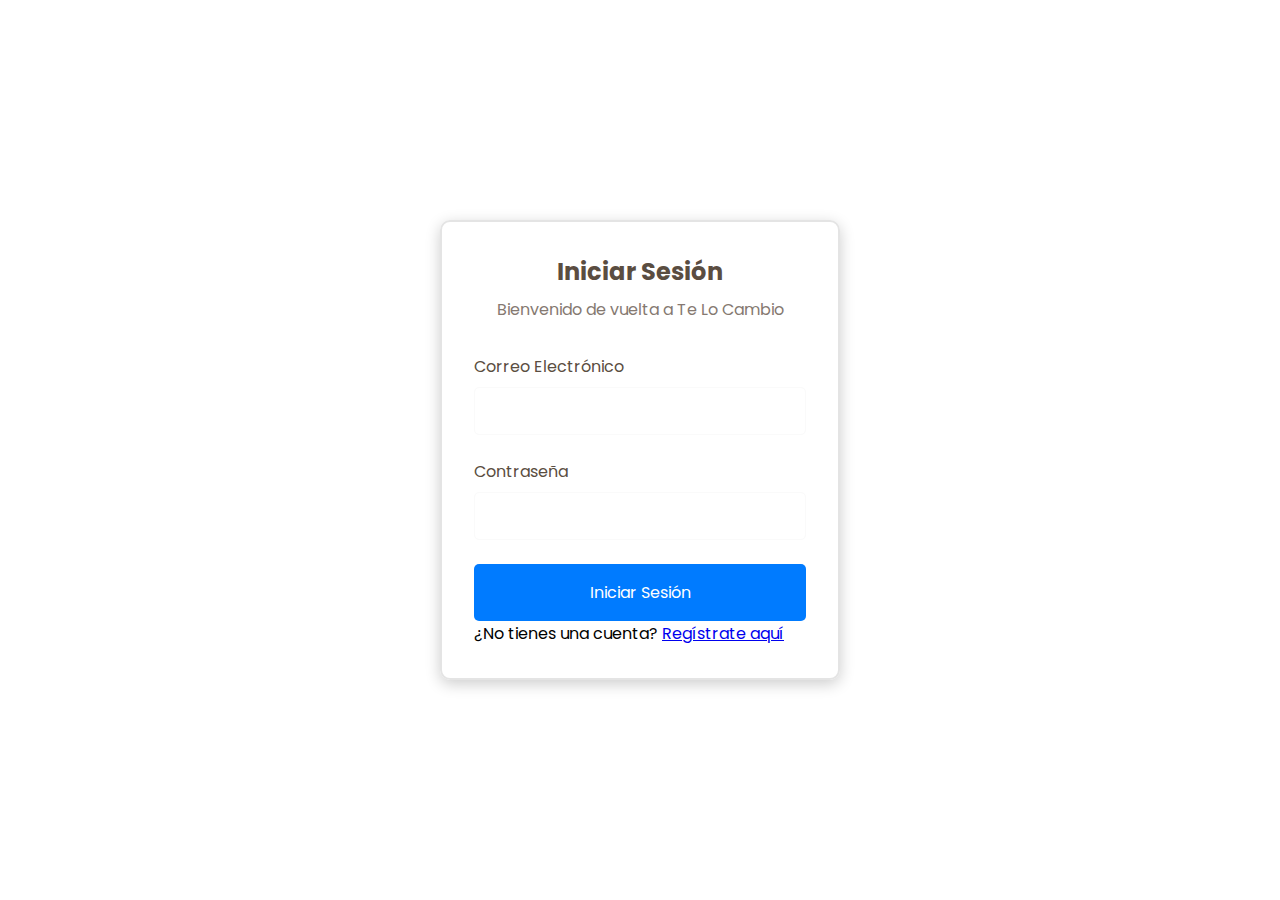
==== login.html @ 3cc558f5 "Local a GitHub" ====
<!DOCTYPE html>
<html lang="es">
<head>
    <meta charset="UTF-8">
    <meta name="viewport" content="width=device-width, initial-scale=1.0">
    <title>Iniciar Sesión - Te Lo Cambio</title>
    <link rel="stylesheet" href="static/css/auth.css">
    <link href="https://fonts.googleapis.com/css2?family=Poppins:wght@300;400;500;600;700&display=swap" rel="stylesheet">
</head>
<body class="login-page">
    <div class="auth-container">
        <div class="auth-header">
            <h2>Iniciar Sesión</h2>
            <p>Bienvenido de vuelta a Te Lo Cambio</p>
        </div>
        <form action="/auth/login" method="POST">
            <div class="form-group">
                <label for="email">Correo Electrónico</label>
                <input type="email" id="email" name="email" required>
            </div>
            <div class="form-group">
                <label for="password">Contraseña</label>
                <input type="password" id="password" name="password" required>
            </div>
            <button type="submit" class="submit-btn">Iniciar Sesión</button>
        </form>
        <div class="form-footer">
            <p>¿No tienes una cuenta? <a href="register.html">Regístrate aquí</a></p>
        </div>
    </div>
    <script src="static/js/auth.js"></script>
</body>
</html>
---- static/css/auth.css ----
/* Estilos para las páginas de autenticación */
* {
    margin: 0;
    padding: 0;
    box-sizing: border-box;
    font-family: 'Poppins', sans-serif;
}

body {
    background-color: #fffffff2;
    background-size: cover;
    background-position: center;
    background-attachment: fixed;
    height: 100vh;
    display: flex;
    align-items: center;
    justify-content: center;
}

.auth-container {
    background-color: #fffffff2; /* Tonalidad clara y suave */
    padding: 2rem;
    border-radius: 10px;
    border: 2px solid #e4e4e4; /* Marco alrededor del formulario */
    box-shadow: 0 4px 15px rgba(0, 0, 0, 0.2);
    width: 100%;
    max-width: 400px;
    opacity: 1;
    animation: fadeIn 0.5s ease-in-out;
}

@keyframes fadeIn {
    from {
        opacity: 0;
        transform: translateY(-20px);
    }
    to {
        opacity: 1;
        transform: translateY(0);
    }
}

.auth-header {
    text-align: center;
    margin-bottom: 2rem;
}

.auth-header h2 {
    color: #5a4d41; /* Color tierra */
    margin-bottom: 0.5rem;
}

.auth-header p {
    color: #857971; /* Color tierra claro */
}

.form-group {
    margin-bottom: 1.5rem;
}

.form-group label {
    display: block;
    margin-bottom: 0.5rem;
    color: #5a4d41;
}

.form-group input {
    width: 100%;
    padding: 0.8rem;
    border: 1px solid #fafafa;
    border-radius: 5px;
    transition: border-color 0.3s ease;
}

.form-group input:focus {
    outline: none;
    border-color: #c19a6b; /* Tonalidad cálida */
}

.submit-btn {
    width: 100%;
    padding: 1rem;
    background-color: #007bff; /* Botón en tonalidad tierra */
    color: white;
    border: none;
    border-radius: 5px;
    cursor: pointer;
    font-size: 1rem;
    transition: background-color 0.3s ease;
}

.submit-btn:hover {
    background-color: #007bff; /* Tonalidad más oscura */
}

.auth-links {
    text-align: center;
    margin-top: 1.5rem;
}

.auth-links a {
    color: #007bff;
    text-decoration: none;
    transition: color 0.3s ease;
}

.auth-links a:hover {
    color: #a17858;
}

.flash-message {
    padding: 1rem;
    border-radius: 5px;
    margin-bottom: 1rem;
    position: relative;
    animation: slideIn 0.3s ease-out;
}

.flash-message.error {
    background-color: #f8d7da;
    color: #721c24;
    border: 1px solid #f5c6cb;
}

.flash-message.success {
    background-color: #d4edda;
    color: #155724;
    border: 1px solid #c3e6cb;
}

.close-btn {
    position: absolute;
    right: 10px;
    top: 50%;
    transform: translateY(-50%);
    cursor: pointer;
    font-size: 1.2rem;
    opacity: 0.7;
    transition: opacity 0.3s ease;
}

.close-btn:hover {
    opacity: 1;
}

@keyframes slideIn {
    from {
        transform: translateY(-20px);
        opacity: 0;
    }
    to {
        transform: translateY(0);
        opacity: 1;
    }
}
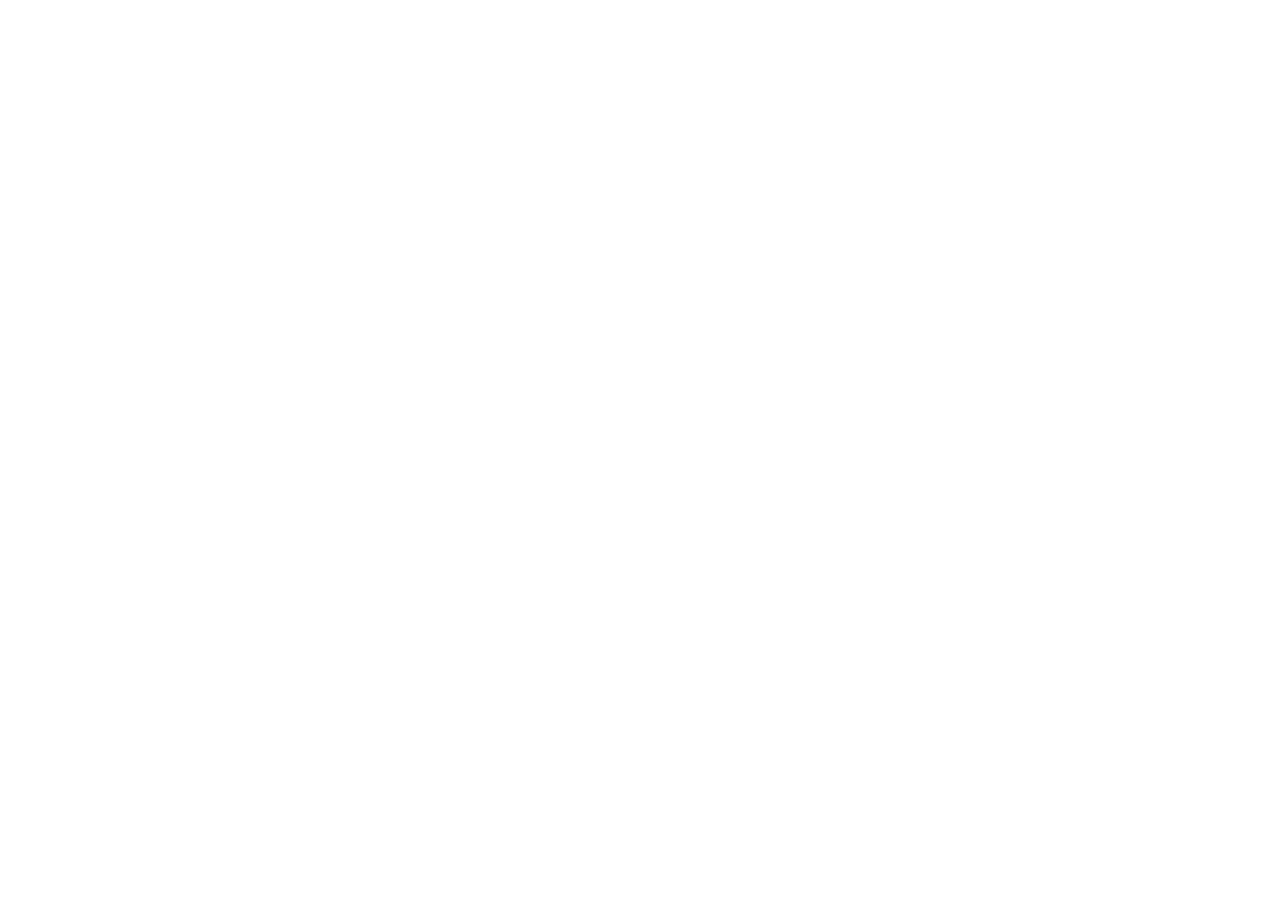
==== commit 0d907b67: "modificacion" ====
--- a/login.html
+++ b/login.html
@@ -7,27 +7,3 @@
     <link rel="stylesheet" href="static/css/auth.css">
     <link href="https://fonts.googleapis.com/css2?family=Poppins:wght@300;400;500;600;700&display=swap" rel="stylesheet">
 </head>
-<body class="login-page">
-    <div class="auth-container">
-        <div class="auth-header">
-            <h2>Iniciar Sesión</h2>
-            <p>Bienvenido de vuelta a Te Lo Cambio</p>
-        </div>
-        <form action="/auth/login" method="POST">
-            <div class="form-group">
-                <label for="email">Correo Electrónico</label>
-                <input type="email" id="email" name="email" required>
-            </div>
-            <div class="form-group">
-                <label for="password">Contraseña</label>
-                <input type="password" id="password" name="password" required>
-            </div>
-            <button type="submit" class="submit-btn">Iniciar Sesión</button>
-        </form>
-        <div class="form-footer">
-            <p>¿No tienes una cuenta? <a href="register.html">Regístrate aquí</a></p>
-        </div>
-    </div>
-    <script src="static/js/auth.js"></script>
-</body>
-</html>